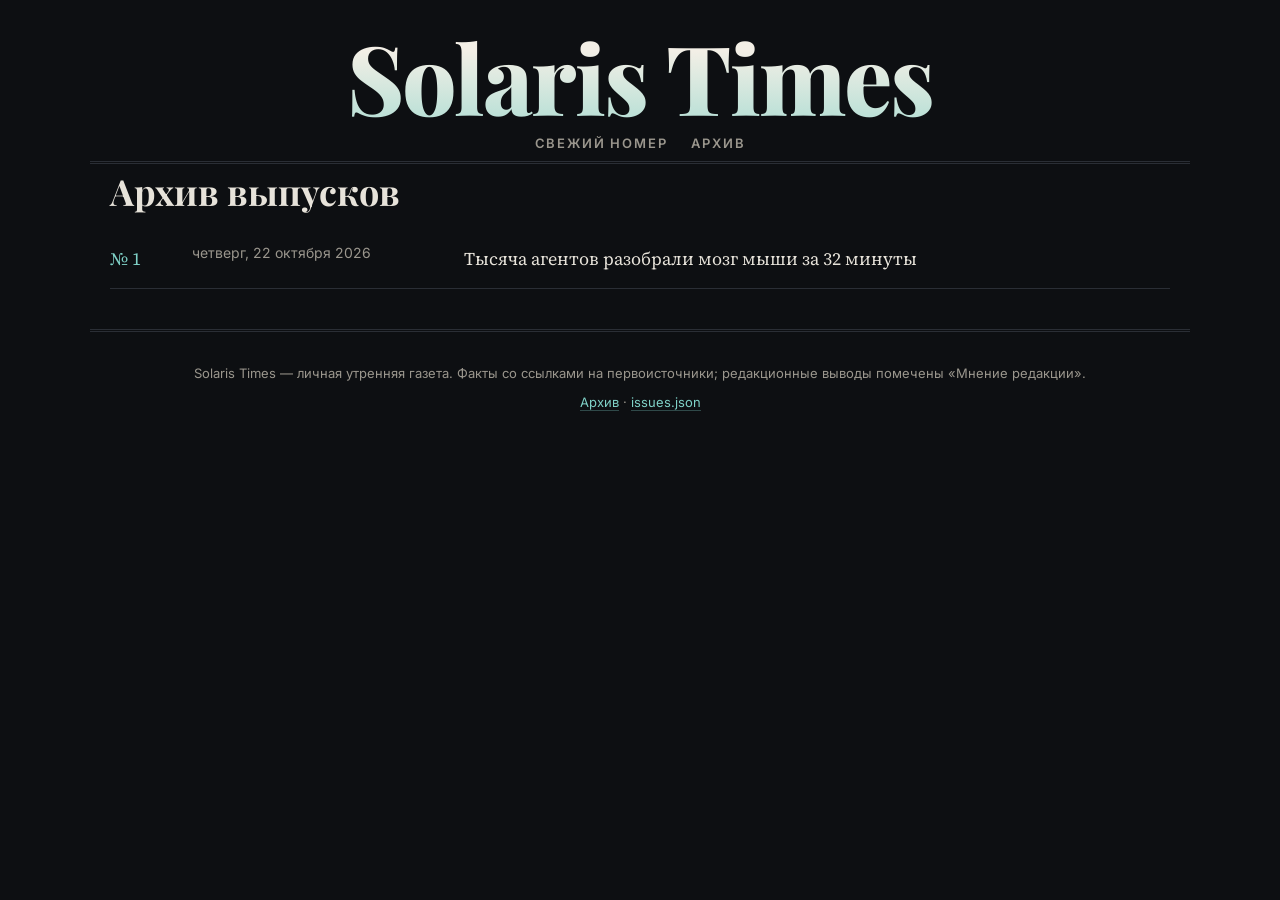
==== archive/index.html @ 6a2c3061 "Solaris Times: site, builder, issue No. 1 (2026-10-22)" ====
<!doctype html><html lang="ru"><head><meta charset="utf-8">
<meta name="viewport" content="width=device-width,initial-scale=1">
<title>Архив — Solaris Times</title><meta name="description" content="">
<link rel="preconnect" href="https://fonts.googleapis.com"><link rel="preconnect" href="https://fonts.gstatic.com" crossorigin>
<link href="https://fonts.googleapis.com/css2?family=Playfair+Display:ital,wght@0,600;0,800;1,600&family=Source+Serif+4:ital,opsz,wght@0,8..60,400;0,8..60,600;1,8..60,400&family=Inter:wght@400;600&display=swap&subset=cyrillic" rel="stylesheet">
<link rel="stylesheet" href="../assets/style.css"></head><body>
<header class="mast"><a class="brand" href="../">Solaris Times</a>
<nav class="top"><a href="../">Свежий номер</a><a href="../archive/">Архив</a></nav></header>
<main class="archive"><h1>Архив выпусков</h1><ul><li><a href="../issues/2026-10-22/"><span class="n">№ 1</span><span class="d">четверг, 22 октября 2026</span><span class="t">Тысяча агентов разобрали мозг мыши за 32 минуты</span></a></li></ul></main>
<footer class="foot"><p>Solaris Times — личная утренняя газета. Факты со ссылками на первоисточники; редакционные выводы помечены «Мнение редакции».</p>
<p><a href="../archive/">Архив</a> · <a href="../issues.json">issues.json</a></p></footer></body></html>
---- assets/style.css ----
:root{--bg:#0d0f12;--paper:#14171c;--ink:#e7e3da;--mute:#9a968d;--line:#2a2e35;--acc:#7fd1c7;--warm:#e0b872}
*{box-sizing:border-box}html{-webkit-text-size-adjust:100%}
body{margin:0;background:var(--bg);color:var(--ink);font:18px/1.65 "Source Serif 4",Georgia,serif}
a{color:var(--acc);text-decoration:none;border-bottom:1px solid rgba(127,209,199,.3)}a:hover{border-color:var(--acc)}
.mast{max-width:1100px;margin:0 auto;padding:28px 20px 10px;text-align:center;border-bottom:3px double var(--line)}
.brand{font:800 clamp(44px,9vw,96px)/1 "Playfair Display",serif;letter-spacing:-.02em;color:var(--ink);border:0;
 background:linear-gradient(180deg,#f3efe6 30%,#7fd1c7 140%);-webkit-background-clip:text;background-clip:text;-webkit-text-fill-color:transparent}
.top{margin-top:10px;font:600 13px Inter,sans-serif;text-transform:uppercase;letter-spacing:.14em}.top a{border:0;color:var(--mute);margin:0 12px}
main{max-width:1100px;margin:0 auto;padding:0 20px}
.dateline{display:flex;justify-content:space-between;gap:10px;flex-wrap:wrap;font:600 12px Inter,sans-serif;text-transform:uppercase;letter-spacing:.12em;color:var(--mute);padding:10px 0;border-bottom:1px solid var(--line)}
.lede{font-style:italic;color:var(--mute);text-align:center;max-width:760px;margin:18px auto}
.pager{display:flex;justify-content:space-between;font:13px Inter,sans-serif;padding:10px 0;border-top:1px solid var(--line);border-bottom:1px solid var(--line);margin:14px 0}
.pager a{border:0}
.kicker{font:600 12px Inter,sans-serif;text-transform:uppercase;letter-spacing:.16em;color:var(--warm);margin:0 0 6px}
h1,h2,h3{font-family:"Playfair Display",serif;line-height:1.15;margin:.2em 0 .4em}
.lead h2{font-size:clamp(32px,5vw,52px)}.feature h2{font-size:clamp(28px,4vw,40px)}h3{font-size:24px}
.lead{display:grid;grid-template-columns:1.25fr 1fr;gap:36px;padding:26px 0;border-bottom:1px solid var(--line)}
.lead .text{column-count:1}
figure{margin:0 0 16px}figure img{width:100%;height:auto;display:block;border-radius:2px;background:#e9e5dc}
figure.dark img{background:transparent}
figcaption{font:13px/1.45 Inter,sans-serif;color:var(--mute);margin-top:6px}figcaption .cr{display:block;opacity:.75}
.feature{padding:26px 0;border-bottom:1px solid var(--line)}.feature .cols{column-width:320px;column-gap:36px}
.feature .cols p:first-child::first-letter,.lead .text h2 + p::first-letter{font:800 3.2em/0.8 "Playfair Display",serif;float:left;margin:6px 8px 0 0;color:var(--acc)}
.grid{display:grid;grid-template-columns:repeat(2,1fr);gap:0 36px;padding:10px 0}
.note{padding:20px 0;border-bottom:1px solid var(--line)}
.rubric{background:var(--paper);border:1px solid var(--line);padding:22px 24px;margin:26px 0}
.op{border-left:3px solid var(--warm);padding:4px 0 4px 14px;margin:14px 0;color:#d8d2c4}
.op::before{content:"Мнение редакции. ";font:600 12px Inter,sans-serif;text-transform:uppercase;letter-spacing:.1em;color:var(--warm)}
.src{font:13px/1.6 Inter,sans-serif;color:var(--mute)}.src a{color:var(--mute)}
.facts{font:15px/1.55 Inter,sans-serif;margin:10px 0;padding-left:18px}
.archive ul{list-style:none;padding:0}.archive li a{display:grid;grid-template-columns:70px 260px 1fr;gap:12px;padding:14px 0;border-bottom:1px solid var(--line);color:var(--ink)}
.archive .n{color:var(--acc)}.archive .d{color:var(--mute);font:14px Inter,sans-serif}
.foot{max-width:1100px;margin:40px auto 0;padding:20px;border-top:3px double var(--line);font:13px Inter,sans-serif;color:var(--mute);text-align:center}
@media(max-width:760px){.rubric figure{float:none!important;margin:0 auto 12px!important}body{font-size:17px}.lead{grid-template-columns:1fr;gap:12px}.grid{grid-template-columns:1fr}
 .top a{margin:0 8px}.archive li a{grid-template-columns:52px 1fr}.archive .t{grid-column:1/-1}.rubric{padding:16px}.pager{font-size:12px}}
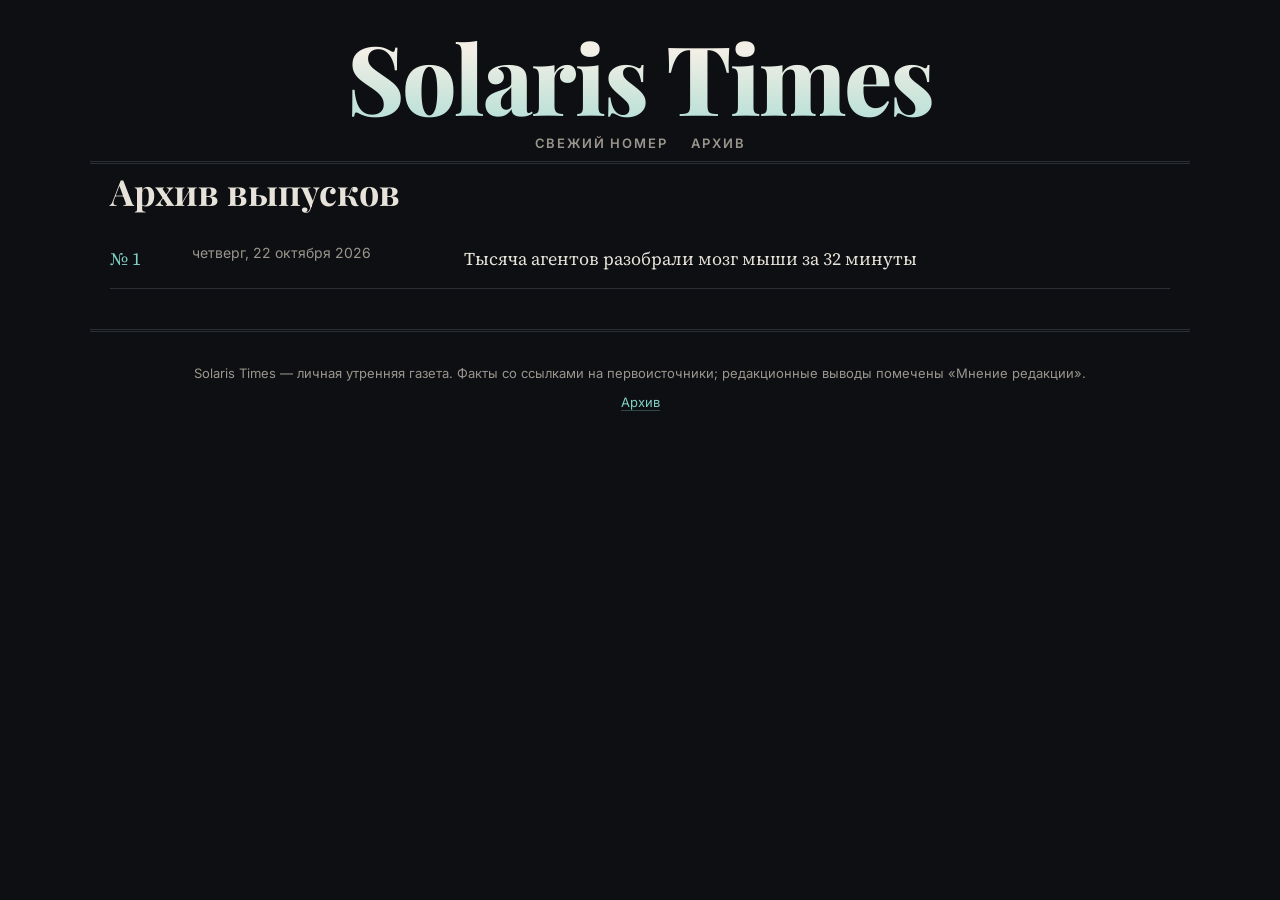
==== commit bd1e0447: "New rubrics; issue No.1 update; remove reader-facing issues.json link" ====
--- a/archive/index.html
+++ b/archive/index.html
@@ -8,4 +8,4 @@
 <nav class="top"><a href="../">Свежий номер</a><a href="../archive/">Архив</a></nav></header>
 <main class="archive"><h1>Архив выпусков</h1><ul><li><a href="../issues/2026-10-22/"><span class="n">№ 1</span><span class="d">четверг, 22 октября 2026</span><span class="t">Тысяча агентов разобрали мозг мыши за 32 минуты</span></a></li></ul></main>
 <footer class="foot"><p>Solaris Times — личная утренняя газета. Факты со ссылками на первоисточники; редакционные выводы помечены «Мнение редакции».</p>
-<p><a href="../archive/">Архив</a> · <a href="../issues.json">issues.json</a></p></footer></body></html>+<p><a href="../archive/">Архив</a></p></footer></body></html>
